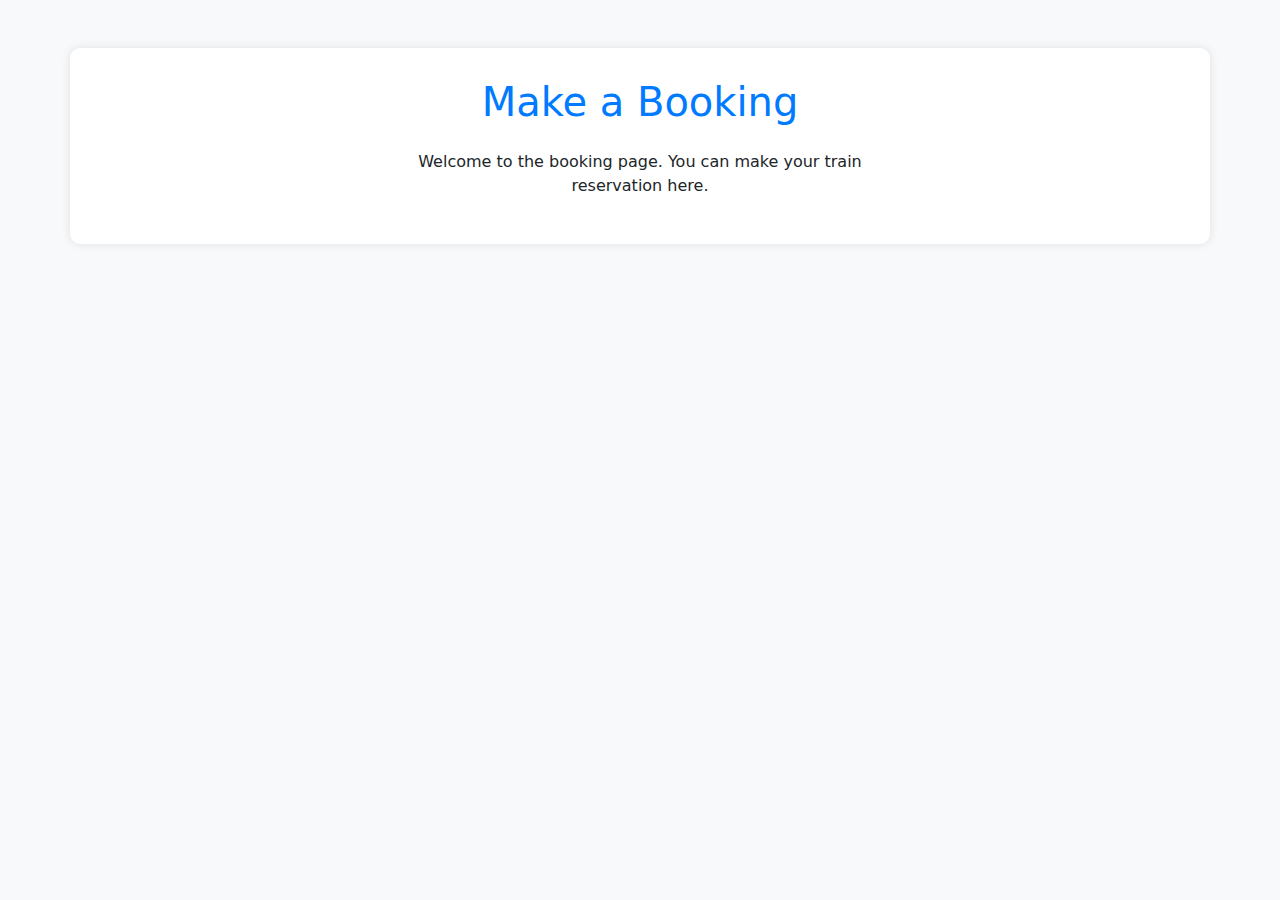
==== booking.html @ 1f9e3517 "test" ====
<!DOCTYPE html>
<html lang="en">
<head>
    <meta charset="UTF-8">
    <meta name="viewport" content="width=device-width, initial-scale=1.0">
    <title>HiyaKaya Train Booking - Make a Booking</title>
    <link href="https://cdn.jsdelivr.net/npm/bootstrap@5.1.3/dist/css/bootstrap.min.css" rel="stylesheet">
    <link href="styles.css" rel="stylesheet">
</head>
<body>
    <div class="container mt-5">
        <h1 class="text-center mb-4">Make a Booking</h1>
        <div class="row">
            <div class="col-md-6 offset-md-3">
                <!-- Add your booking form here -->
                <p class="text-center">Welcome to the booking page. You can make your train reservation here.</p>
            </div>
        </div>
    </div>

    <script src="https://cdn.jsdelivr.net/npm/bootstrap@5.1.3/dist/js/bootstrap.bundle.min.js"></script>
    <script src="script.js"></script>
</body>
</html>
---- styles.css ----
body {
    background-color: #f8f9fa;
}

.container {
    background-color: white;
    border-radius: 10px;
    padding: 30px;
    box-shadow: 0 0 10px rgba(0, 0, 0, 0.1);
}

h1 {
    color: #007bff;
}

#bookingResult {
    display: none;
    margin-top: 20px;
}
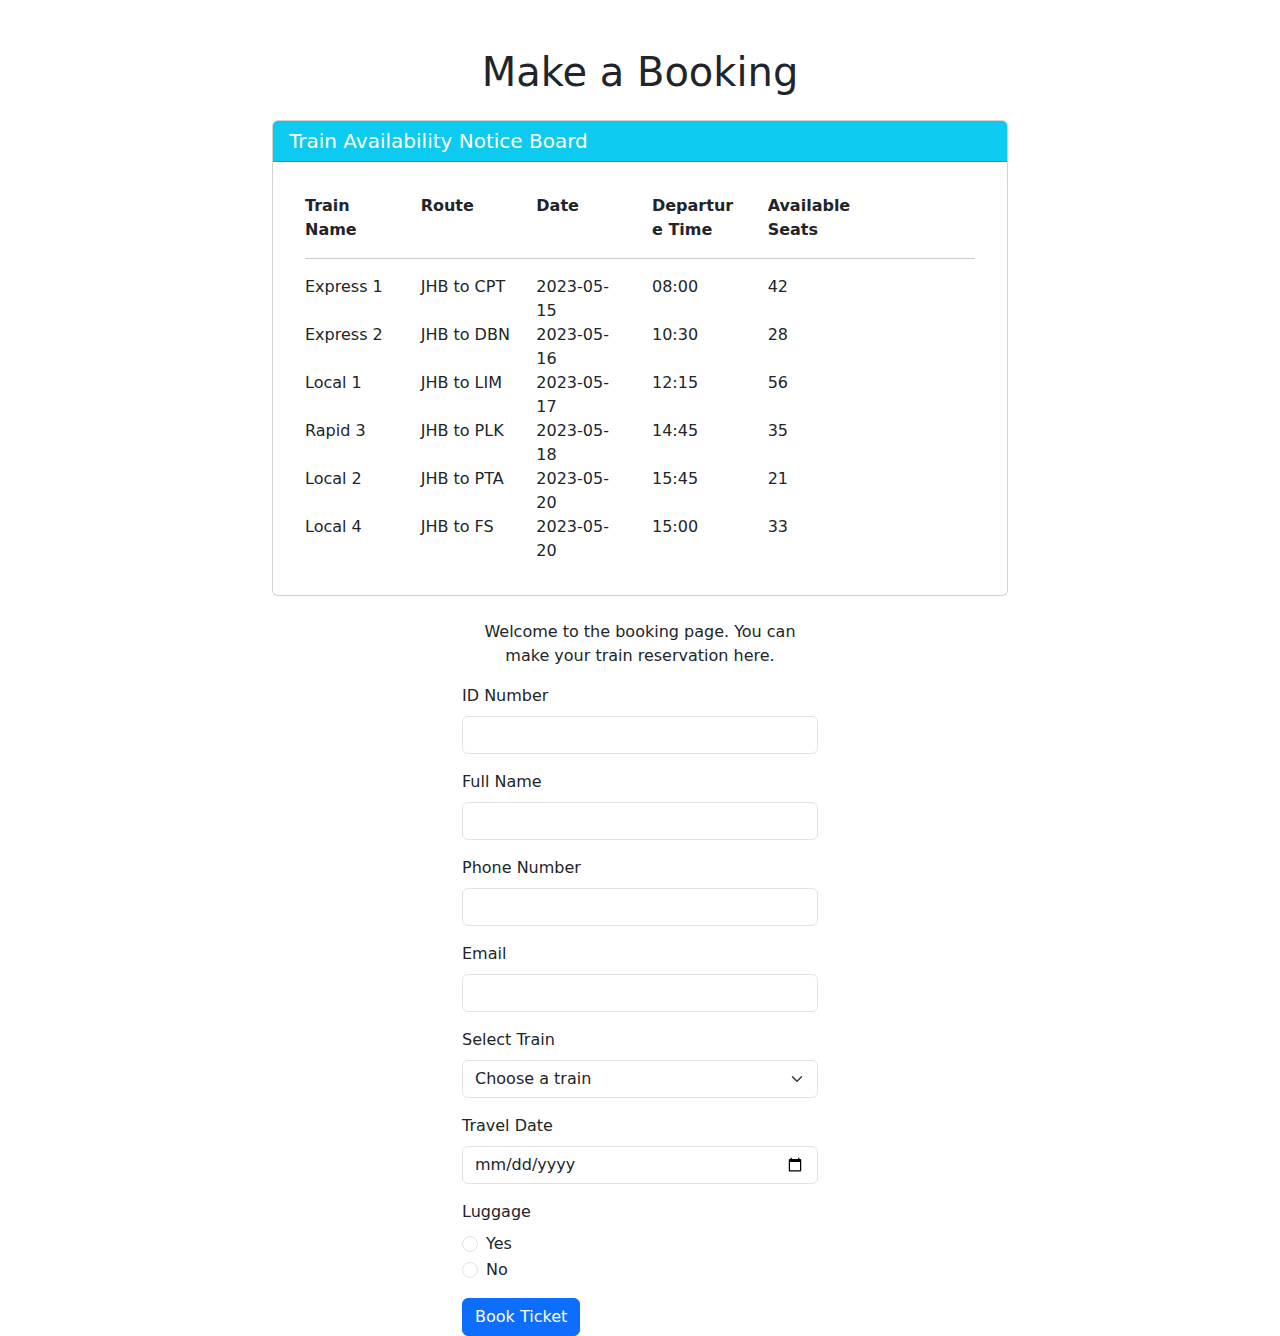
==== commit 9f765524: "Add files via upload" ====
--- a/booking.html
+++ b/booking.html
@@ -1,25 +1,128 @@
-<!DOCTYPE html>
-<html lang="en">
-<head>
-    <meta charset="UTF-8">
-    <meta name="viewport" content="width=device-width, initial-scale=1.0">
-    <title>HiyaKaya Train Booking - Make a Booking</title>
-    <link href="https://cdn.jsdelivr.net/npm/bootstrap@5.1.3/dist/css/bootstrap.min.css" rel="stylesheet">
-    <link href="styles.css" rel="stylesheet">
-</head>
-<body>
-    <div class="container mt-5">
-        <h1 class="text-center mb-4">Make a Booking</h1>
-        <div class="row">
-            <div class="col-md-6 offset-md-3">
-                <!-- Add your booking form here -->
-                <p class="text-center">Welcome to the booking page. You can make your train reservation here.</p>
-            </div>
-        </div>
-    </div>
-
-    <script src="https://cdn.jsdelivr.net/npm/bootstrap@5.1.3/dist/js/bootstrap.bundle.min.js"></script>
-    <script src="script.js"></script>
-</body>
-</html>
-
+<!DOCTYPE html>
+<html lang="en">
+<head>
+    <meta charset="UTF-8">
+    <meta name="viewport" content="width=device-width, initial-scale=1.0">
+    <title>HiyaKaya Train Booking - Make a Booking</title>
+    <link href="https://cdn.jsdelivr.net/npm/bootstrap@5.1.3/dist/css/bootstrap.min.css" rel="stylesheet">
+    <link href="styles.css" rel="stylesheet">
+</head>
+<body>
+    <div class="container mt-5">
+        <h1 class="text-center mb-4">Make a Booking</h1>
+        <div class="row">
+            <div class="col-md-8 offset-md-2">
+                <div class="card mb-4">
+                    <div class="card-header bg-info text-white">
+                        <h5 class="mb-0">Train Availability Notice Board</h5>
+                    </div>
+                    <div class="card-body">
+                        <div class="card-body">
+                            <div class="row">
+                                <div class="col-2"><strong>Train Name</strong></div>
+                                <div class="col-2"><strong>Route</strong></div>
+                                <div class="col-2"><strong>Date</strong></div>
+                                <div class="col-2"><strong>Departure Time</strong></div>
+                                <div class="col-2"><strong>Available Seats</strong></div>
+                            </div>
+                            <hr>
+                            <div class="row">
+                                <div class="col-2">Express 1</div>
+                                <div class="col-2">JHB to CPT</div>
+                                <div class="col-2">2023-05-15</div>
+                                <div class="col-2">08:00</div>
+                                <div class="col-2">42</div>
+                            </div>
+                            <div class="row">
+                                <div class="col-2">Express 2</div>
+                                <div class="col-2">JHB to DBN</div>
+                                <div class="col-2">2023-05-16</div>
+                                <div class="col-2">10:30</div>
+                                <div class="col-2">28</div>
+                            </div>
+                            <div class="row">
+                                <div class="col-2">Local 1</div>
+                                <div class="col-2">JHB to LIM</div>
+                                <div class="col-2">2023-05-17</div>
+                                <div class="col-2">12:15</div>
+                                <div class="col-2">56</div>
+                            </div>
+                            <div class="row">
+                                <div class="col-2">Rapid 3</div>
+                                <div class="col-2">JHB to PLK</div>
+                                <div class="col-2">2023-05-18</div>
+                                <div class="col-2">14:45</div>
+                                <div class="col-2">35</div>
+                            </div>
+                            <div class="row">
+                                <div class="col-2">Local 2</div>
+                                <div class="col-2">JHB to PTA</div>
+                                <div class="col-2">2023-05-20</div>
+                                <div class="col-2">15:45</div>
+                                <div class="col-2">21</div>
+                        </div>
+                        <div class="row">
+                            <div class="col-2">Local 4</div>
+                            <div class="col-2">JHB to FS</div>
+                            <div class="col-2">2023-05-20</div>
+                            <div class="col-2">15:00</div>
+                            <div class="col-2">33</div>
+                    </div>
+                    </div>
+                </div>
+            </div>        <div class="row">
+            <div class="col-md-6 offset-md-3">
+                <p class="text-center">Welcome to the booking page. You can make your train reservation here.</p>
+                <form id="bookingForm" action="booking.php" method="post">
+                    <div class="mb-3">
+                        <label for="idNumber" class="form-label">ID Number</label>
+                        <input type="text" class="form-control" id="idNumber" name="idNumber" required>
+                    </div>
+                    <div class="mb-3">
+                        <label for="fullName" class="form-label">Full Name</label>
+                        <input type="text" class="form-control" id="fullName" name="fullName" required>
+                    </div>
+                    <div class="mb-3">
+                        <label for="phoneNumber" class="form-label">Phone Number</label>
+                        <input type="tel" class="form-control" id="phoneNumber" name="phoneNumber" required>
+                    </div>
+                    <div class="mb-3">
+                        <label for="email" class="form-label">Email</label>
+                        <input type="email" class="form-control" id="email" name="email" required>
+                    </div>
+                    <div class="mb-3">
+                        <label for="train" class="form-label">Select Train</label>
+                        <select class="form-select" id="train" name="train" required>
+                            <option value="">Choose a train</option>
+                            <option value="1">Express 1: Johannesburg to Cape Town</option>
+                            <option value="2">Express 2: Johannesburg to Durban </option>
+                            <option value="3">Local 1: Johannesburg to Limpopo</option>
+                            <option value="4">Local 2: Johannesburg to Pretoria</option>
+                            <option value="5">Rapid 3: Johannesburg to Polokwane</option>
+                            <option value="6">Local 4: Johannesburg to Free State</option>
+                        </select>
+                    </div>
+                    <div class="mb-3">
+                        <label for="travelDate" class="form-label">Travel Date</label>
+                        <input type="date" class="form-control" id="travelDate" name="travelDate" required>
+                    </div>
+                    <div class="mb-3">
+                        <label class="form-label">Luggage</label>
+                        <div class="form-check">
+                            <input class="form-check-input" type="radio" name="luggage" id="luggageYes" value="yes" required>
+                            <label class="form-check-label" for="luggageYes">Yes</label>
+                        </div>
+                        <div class="form-check">
+                            <input class="form-check-input" type="radio" name="luggage" id="luggageNo" value="no" required>
+                            <label class="form-check-label" for="luggageNo">No</label>
+                        </div>
+                    </div>
+                    <button type="submit" class="btn btn-primary">Book Ticket</button>
+                </form>
+            </div>
+        </div>
+    </div>
+    <script src="https://cdn.jsdelivr.net/npm/bootstrap@5.1.3/dist/js/bootstrap.bundle.min.js"></script>
+    <script src="script.js"></script>
+</body>
+</html>